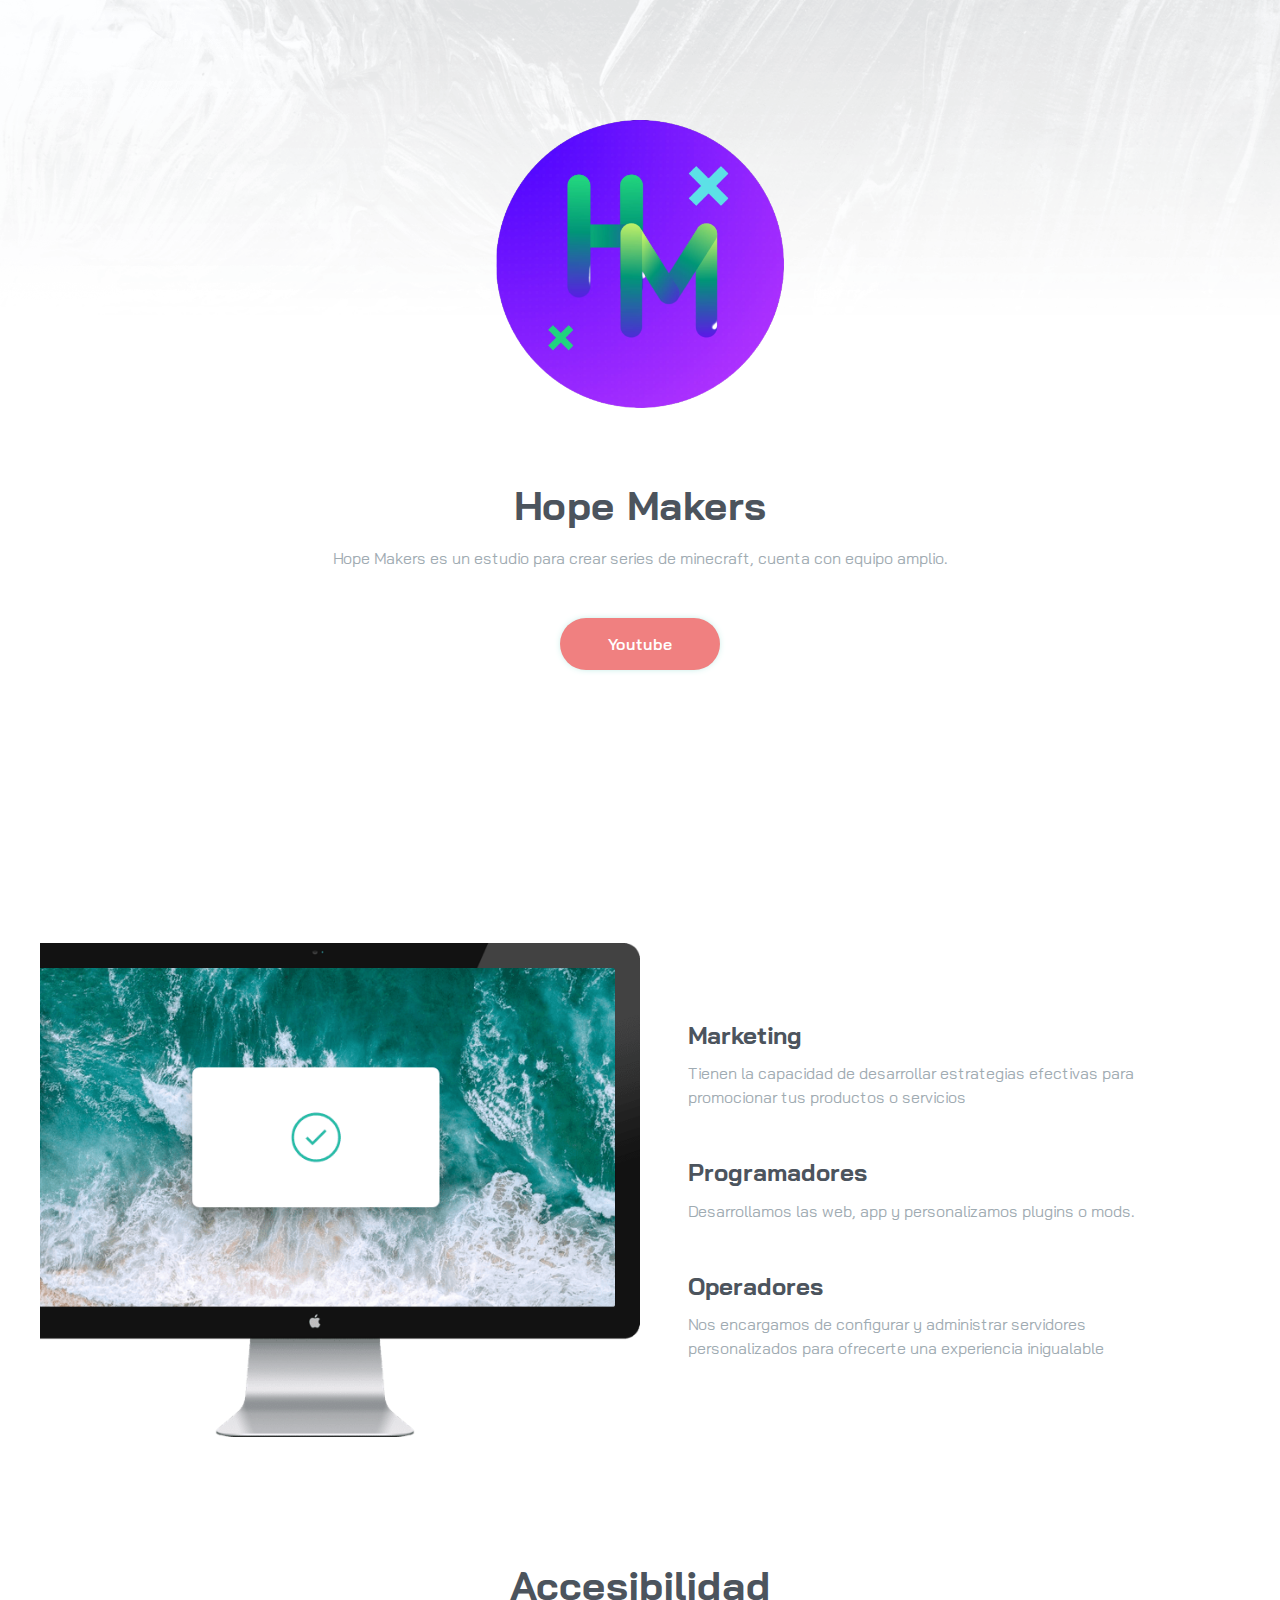
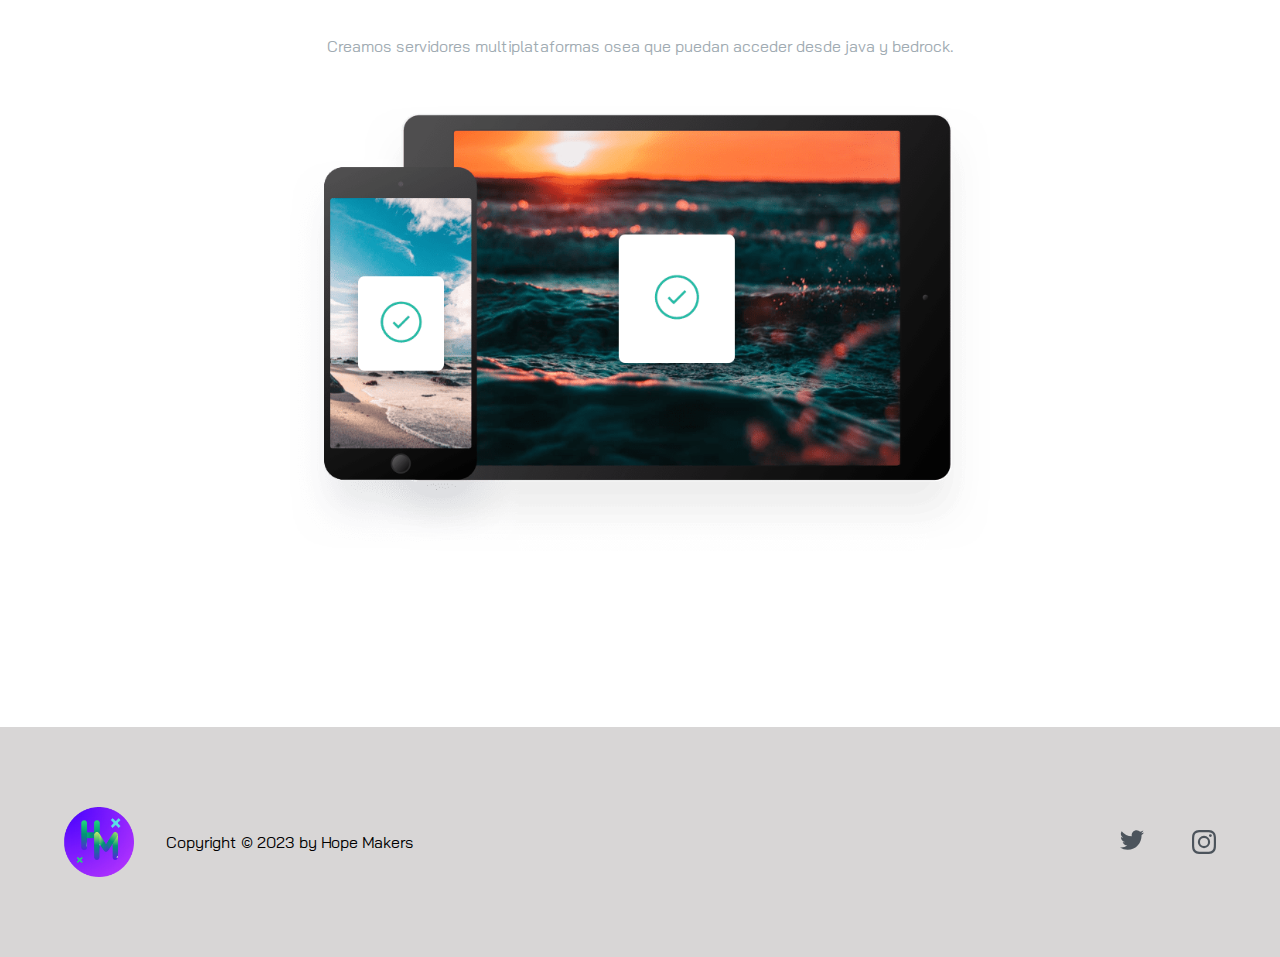
==== index.html @ a4e04ffd "Add files via upload" ====
<!DOCTYPE html>
<html lang="en">

<head>
  <meta charset="UTF-8">
  <meta name="viewport" content="width=device-width, initial-scale=1.0">
  <link rel="icon" type="image/png" sizes="32x32" href="./images/Favicon.png">
  <title>Plan basico</title>
  <link rel="stylesheet" href="./css/style.css">
  <link rel="preconnect" href="https://fonts.googleapis.com">
  <link rel="preconnect" href="https://fonts.gstatic.com" crossorigin>
  <link href="https://fonts.googleapis.com/css2?family=Bai+Jamjuree:wght@400;700&display=swap" rel="stylesheet">
</head>

<body>

  <header class="hero">

    <section class="hero__container container">
      
      <figure class="hero__picture">
        <img src="./images/Favicon.png" class="hero__img" style="width: 25%; height: 25%;">
      </figure>

      <h1 class="hero__title">Hope Makers</h1>
      <p class="hero__paragraph">Hope Makers es un estudio para crear series de minecraft, cuenta con equipo amplio.
      </p>

      <div class="buttons">
        <a href="#" class="buttons__cta">Youtube</a>
      </div>

    </section>

  </header>

  <main class="main">
    <section class="track container">

      <figure class="track__picture">
        <img src="./images/image-computer.png" class="track__img">
      </figure>

      <article class="track__articles">


        <div class="track__item">
          
          <h3 class="track__offer">Marketing</h3>
          <p class="track__copy">Tienen la capacidad de desarrollar estrategias efectivas para promocionar tus productos o servicios</p>

        </div>

        <div class="track__item">
          
          <h3 class="track__offer">Programadores</h3>
          <p class="track__copy">Desarrollamos las web, app y personalizamos plugins o mods.
          </p>

        </div>

        <div class="track__item">
          
          <h3 class="track__offer">Operadores</h3>
          <p class="track__copy">Nos encargamos de configurar y administrar servidores personalizados para ofrecerte una experiencia inigualable</p>

        </div>


      </article>

    </section>

    <section class="clipboard container">

      <h2 class="title">Accesibilidad
      </h2>
      <p class="paragraph">Creamos servidores multiplataformas osea que puedan acceder desde java y bedrock.</p>

      <figure class="clipboard__picture">
        <img src="./images/image-devices.png" class="clipboard__img">
      </figure>

      <!--
      <h2 class="title">Supercharge your workflow
      </h2>
      <p class="paragraph"> We’ve got the tools to boost your productivity.</p>

      <div class="clipboard__offer">

        <article class="clipboard__item">
          <img src="./images/icon-blacklist.svg" class="clipboard__icon">
          <h3 class="clipboard__title"> Create blacklists</h3>
          <p class="clipboard__paragraph">Ensure sensitive information never makes its way to your clipboard by excluding certain sources.</p>
        </article>

        <article class="clipboard__item">
          <img src="./images/icon-text.svg" class="clipboard__icon">
          <h3 class="clipboard__title">Plain text snippets</h3>
          <p class="clipboard__paragraph"> Remove unwanted formatting from copied text for a consistent look.</p>
        </article>

        <article class="clipboard__item">
          <img src="./images/icon-blacklist.svg" class="clipboard__icon">
          <h3 class="clipboard__title"> Sneak preview</h3>
          <p class="clipboard__paragraph">Quick preview of all snippets on your Clipboard for easy access.</p>
        </article>

      </div>
    -->

    </section>

  </main>
  
  <footer class="footer">

    <section class="footer__container container">

      <figure class="footer__picture">
        <img src="./images/Favicon.png" class="footer__img">
      </figure>

      <div class="footer__links">
        <p class="p-small">Copyright © 2023 by Hope Makers</a></p>
      </div>

      <div class="footer__social">

        <a href="#" class="footer__media">
          <img src="./images/icon-twitter.svg" class="footer__icon">
        </a>

        <a href="#" class="footer__media">
          <img src="./images/icon-instagram.svg" class="footer__icon">
        </a>

      </div>

    </section>

  </footer>

</body>
</html>
---- css/style.css ----
:root {

    --strong-cyan: hsl(171, 66%, 44%);
    --light-blue: hsl(233, 100%, 69%);
    --dark-grayish-blue: hsl(210, 10%, 33%);
    --grayish-blue: hsl(201, 11%, 66%);

    --padding-container: 80px 0;
}

* {
    margin: 0;
    box-sizing: border-box;
}

body {
    font-family: 'Bai Jamjuree', sans-serif;
}

.container {
    max-width: 1200px;
    width: 90%;
    margin: 0 auto;
    overflow: hidden;
    padding: var(--padding-container);
}

.hero {
    --padding-container: 120px 0 80px;
    background-image: url('../images/bg-header-mobile.png');
    background-repeat: no-repeat;
    background-size: 100%;
    text-align: center;
}

.hero__img {
    display: block;
    margin: 0 auto;
    margin-bottom: 4.5em;
}

.hero__title {
    color: var(--dark-grayish-blue);
    margin-bottom: 1rem;
}

.hero__paragraph {
    color: var(--grayish-blue);
    line-height: 1.5;
}

.buttons {
    margin-top: 2.3em;
    display: flex;
    flex-direction: column;
    gap: 2em;
    text-align: center;
}

.buttons__cta {
    background-color: lightcoral /*var(--strong-cyan)*/;
    color: #fff;
    text-decoration: none;
    border-radius: 2em;
    font-weight: 600;
    padding: 1em 0;
    box-shadow: 0 0 10px -5px var(--strong-cyan);
}

.buttons__cta--blue {
    box-shadow: 0 0 10px -5px var(--light-blue);
    background-color: lightcoral /*var(--light-blue)*/;
}

/* track */

.track__texts {
    text-align: center;
}

.title {
    color: var(--dark-grayish-blue);
    font-size: 2rem;
}

.paragraph {
    line-height: 1.5;
    color: var(--grayish-blue);
    margin-top: 1.5em;
}

.track__img {
    width: 100%;
    display: block;
    max-width: 400px;
    margin: 0 auto;
    margin-top: 3.5em;
}

.track__articles {
    display: flex;
    flex-direction: column;
    gap: 3.5em;
    margin-top: 2.5em;
    text-align: center;
}

.track__offer {
    color: var(--dark-grayish-blue);
    font-size: 1.5rem;
}

.track__copy {
    margin-top: .7em;
    line-height: 1.5;
    color: var(--grayish-blue);
}

/* clipboard */

.clipboard {
    text-align: center;
}

.clipboard__picture {
    margin: 3em 0 6em;
}

.clipboard__img {
    display: block;
    width: 100%;
    max-width: 400px;
    margin: 0 auto;
}

.clipboard__offer {
    margin-top: 4em;
    display: flex;
    flex-direction: column;
    gap: 3.5em;
}

.clipboard__icon {
    display: block;
    width: 45px;
    margin: 0 auto;
    margin-bottom: 1.5em;
}

.clipboard__title {
    font-size: 1.5rem;
    color: var(--dark-grayish-blue);
}

.clipboard__paragraph {
    color: var(--grayish-blue);
    line-height: 1.5;
    margin-top: 1em;
}

/* brands */

.brands {
    display: flex;
    flex-direction: column;
    align-items: center;
    gap: 4.5em;
}

.action {
    text-align: center;
}

/* footer */

.footer {
    background-color: #d8d6d6;
    text-align: center;
}

.footer__img {
    display: block;
    width: 100px;
    margin: 0 auto;
}

.footer__links {
    margin: 4em 0;
    display: flex;
    flex-direction: column;
    gap: 1.5em;
    align-items: center;
}

.footer__link {
    text-decoration: none;
    color: var(--dark-grayish-blue);
}

.footer__link:hover {
    text-decoration: underline;
}

.footer__social {
    display: flex;
    gap: 3em;
    justify-content: center;
}

.footer__media {
    text-decoration: none;
}

.footer__icon {
    display: block;
}

@media (min-width:768px) {

    .hero {
        --padding-container: 120px 0 90px;
        background-image: url('../images/bg-header-desktop.png');
    }

    .hero__title {
        font-size: 2.5rem;
    }

    .buttons {
        margin-top: 3em;
        flex-direction: row;
        justify-content: center;
    }

    .buttons__cta {
        padding: 1em 3em;
    }

    .buttons__cta--blue {
        box-shadow: 0 0 10px -5px var(--light-blue);
        background-color: var(--light-blue);
    }

    /* track */

    .title {
        font-size: 2.5rem;
    }


    .track {
        --padding-container: 80px 0 0;
        display: flex;
        width: 100%;
        flex-wrap: wrap;
        justify-content: space-between;
    }

    .track__texts {
        width: 90%;
        margin: 0 auto;
        margin-bottom: 1.5em;
    }

    .track__picture {
        position: relative;
        width: 50%;
        overflow: hidden;
        height: 700px;
    }


    .track__img {
        width: 125%;
        max-width: 650px;

        position: absolute;
        right: 0;
        top: 0;
        bottom: 0;
        margin: auto 0;
    }

    .track__articles {
        width: 42%;
        gap: 3em;
        margin: 0 auto;
        text-align: left;
        align-self: center;
    }

    .track__offer {
        color: var(--dark-grayish-blue);
        font-size: 1.5rem;
    }

    .track__copy {
        margin-top: .7em;
        line-height: 1.5;
        color: var(--grayish-blue);
    }


    /* clipboard */

    .clipboard {
        --padding-container: 20px 0 80px;
    }

    .clipboard__img {
        max-width: 700px;
    }

    .clipboard__offer {
        flex-direction: row;
        gap: 2em;
        justify-content: space-between;
        align-items: baseline;
    }

    .clipboard__item {
        flex: 1;
        /* grow:1 shrink:1 basis:0 */
    }

    /* brands */

    .brands {
        flex-direction: row;
        justify-content: space-between;
        gap: 2em;
    }

    .brands__item {
        min-width: 100px;
        max-width: 130px;
        flex: 1;
    }


    .footer__container {
       display: flex;
       gap: 2em;
       align-items: center;
    }

    .footer__img {
       width: 70px;
    }

    .footer__links {
        margin: 0;
       
        flex-direction: row;
        gap: 1em;
        align-items: center;
        flex-wrap: wrap;
    }

    .footer__link {
        width: 28%;
    }

   
    .footer__social {
        margin-left: auto;
    }

    

}
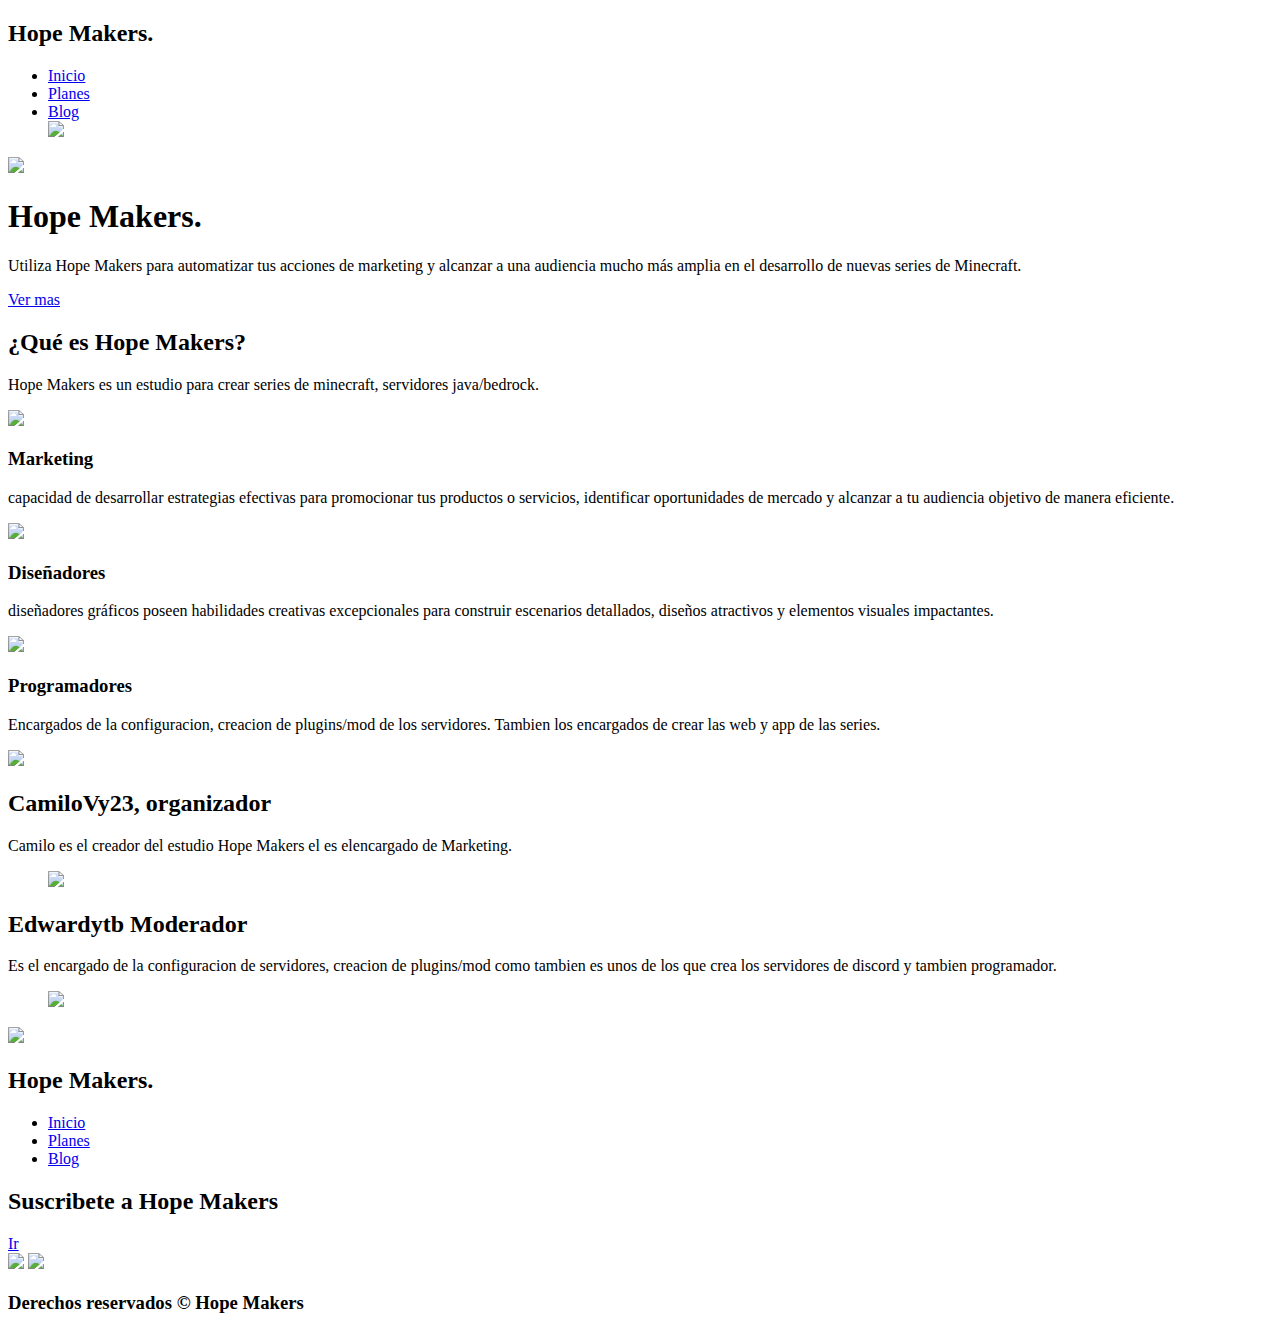
==== commit 11aeb84d: "Update index.html" ====
--- a/index.html
+++ b/index.html
@@ -1,145 +1,209 @@
 <!DOCTYPE html>
-<html lang="en">
+<html lang="es">
 
 <head>
-  <meta charset="UTF-8">
-  <meta name="viewport" content="width=device-width, initial-scale=1.0">
-  <link rel="icon" type="image/png" sizes="32x32" href="./images/Favicon.png">
-  <title>Plan basico</title>
-  <link rel="stylesheet" href="./css/style.css">
-  <link rel="preconnect" href="https://fonts.googleapis.com">
-  <link rel="preconnect" href="https://fonts.gstatic.com" crossorigin>
-  <link href="https://fonts.googleapis.com/css2?family=Bai+Jamjuree:wght@400;700&display=swap" rel="stylesheet">
+    <meta charset="UTF-8">
+    <meta http-equiv="X-UA-Compatible" content="IE=edge">
+    <meta name="viewport" content="width=device-width, initial-scale=1.0">
+    <title>Plan Oro</title>
+    <link rel="shortcut icon" href="./images/logo.png" type="image/x-icon">
+    <link rel="stylesheet" href="./css/normalize.css">
+    <link rel="stylesheet" href="./css/estilos.css">
+
+    <meta name="theme-color" content="#2091F9">
+
+    <meta name="title" content="Hope Makers">
+    <meta name="description"
+        content="Hola, soy una descripción que verás cuando busques algo de mi temática en Google.">
+
+
+    <meta property="og:type" content="website">
+    <meta property="og:url" content="https://hope-maker.web.app/">
+    <meta property="og:title" content="Creadores de esperanza.">
+    <meta property="og:description"
+        content="Hope Makers, es un estudio de serie de minecraft.">
+
 </head>
 
 <body>
 
-  <header class="hero">
-
-    <section class="hero__container container">
-      
-      <figure class="hero__picture">
-        <img src="./images/Favicon.png" class="hero__img" style="width: 25%; height: 25%;">
-      </figure>
-
-      <h1 class="hero__title">Hope Makers</h1>
-      <p class="hero__paragraph">Hope Makers es un estudio para crear series de minecraft, cuenta con equipo amplio.
-      </p>
-
-      <div class="buttons">
-        <a href="#" class="buttons__cta">Youtube</a>
-      </div>
-
-    </section>
-
-  </header>
-
-  <main class="main">
-    <section class="track container">
-
-      <figure class="track__picture">
-        <img src="./images/image-computer.png" class="track__img">
-      </figure>
-
-      <article class="track__articles">
-
-
-        <div class="track__item">
-          
-          <h3 class="track__offer">Marketing</h3>
-          <p class="track__copy">Tienen la capacidad de desarrollar estrategias efectivas para promocionar tus productos o servicios</p>
-
-        </div>
-
-        <div class="track__item">
-          
-          <h3 class="track__offer">Programadores</h3>
-          <p class="track__copy">Desarrollamos las web, app y personalizamos plugins o mods.
-          </p>
-
-        </div>
-
-        <div class="track__item">
-          
-          <h3 class="track__offer">Operadores</h3>
-          <p class="track__copy">Nos encargamos de configurar y administrar servidores personalizados para ofrecerte una experiencia inigualable</p>
-
-        </div>
-
-
-      </article>
-
-    </section>
-
-    <section class="clipboard container">
-
-      <h2 class="title">Accesibilidad
-      </h2>
-      <p class="paragraph">Creamos servidores multiplataformas osea que puedan acceder desde java y bedrock.</p>
-
-      <figure class="clipboard__picture">
-        <img src="./images/image-devices.png" class="clipboard__img">
-      </figure>
-
-      <!--
-      <h2 class="title">Supercharge your workflow
-      </h2>
-      <p class="paragraph"> We’ve got the tools to boost your productivity.</p>
-
-      <div class="clipboard__offer">
-
-        <article class="clipboard__item">
-          <img src="./images/icon-blacklist.svg" class="clipboard__icon">
-          <h3 class="clipboard__title"> Create blacklists</h3>
-          <p class="clipboard__paragraph">Ensure sensitive information never makes its way to your clipboard by excluding certain sources.</p>
-        </article>
-
-        <article class="clipboard__item">
-          <img src="./images/icon-text.svg" class="clipboard__icon">
-          <h3 class="clipboard__title">Plain text snippets</h3>
-          <p class="clipboard__paragraph"> Remove unwanted formatting from copied text for a consistent look.</p>
-        </article>
-
-        <article class="clipboard__item">
-          <img src="./images/icon-blacklist.svg" class="clipboard__icon">
-          <h3 class="clipboard__title"> Sneak preview</h3>
-          <p class="clipboard__paragraph">Quick preview of all snippets on your Clipboard for easy access.</p>
-        </article>
-
-      </div>
-    -->
-
-    </section>
-
-  </main>
-  
-  <footer class="footer">
-
-    <section class="footer__container container">
-
-      <figure class="footer__picture">
-        <img src="./images/Favicon.png" class="footer__img">
-      </figure>
-
-      <div class="footer__links">
-        <p class="p-small">Copyright © 2023 by Hope Makers</a></p>
-      </div>
-
-      <div class="footer__social">
-
-        <a href="#" class="footer__media">
-          <img src="./images/icon-twitter.svg" class="footer__icon">
-        </a>
-
-        <a href="#" class="footer__media">
-          <img src="./images/icon-instagram.svg" class="footer__icon">
-        </a>
-
-      </div>
-
-    </section>
-
-  </footer>
-
+    <header class="hero">
+        <nav class="nav container">
+            <div class="nav__logo">
+                <h2 class="nav__title">Hope Makers.</h2>
+            </div>
+
+            <ul class="nav__link nav__link--menu">
+                <li class="nav__items">
+                    <a href="#" class="nav__links">Inicio</a>
+                </li>
+                <li class="nav__items">
+                    <a href="Planes.html" class="nav__links">Planes</a>
+                </li>
+                <li class="nav__items">
+                    <a href="Blog.html" class="nav__links">Blog</a>
+                </li>
+
+                <img src="./images/close.svg" class="nav__close">
+            </ul>
+
+            <div class="nav__menu">
+                <img src="./images/menu.svg" class="nav__img">
+            </div>
+        </nav>
+
+        <section class="hero__container container">
+            <h1 class="hero__title">Hope Makers.</h1>
+            <p class="hero__paragraph">Utiliza Hope Makers para automatizar tus acciones de marketing y 
+                alcanzar a una audiencia mucho más amplia en el desarrollo de nuevas series de Minecraft.</p>
+            <a href="https://hope-maker.web.app/" class="cta">Ver mas</a>
+        </section>
+    </header>
+
+    <main>
+        <section class="container about">
+            <h2 class="subtitle">¿Qué es Hope Makers?</h2>
+            <p class="about__paragraph">Hope Makers es un estudio para crear series de minecraft, servidores java/bedrock.</p>
+
+            <div class="about__main">
+                <article class="about__icons">
+                    <img src="./images/shapes.svg" class="about__icon">
+                    <h3 class="about__title">Marketing</h3>
+                    <p class="about__paragrah">capacidad de desarrollar estrategias efectivas para promocionar tus productos 
+                    o servicios, identificar oportunidades de mercado y alcanzar a tu audiencia objetivo de manera eficiente.</p>
+                </article>
+
+                <article class="about__icons">
+                    <img src="./images/paint.svg" class="about__icon">
+                    <h3 class="about__title">Diseñadores</h3>
+                    <p class="about__paragrah">diseñadores gráficos poseen habilidades creativas excepcionales para construir 
+                    escenarios detallados, diseños atractivos y elementos visuales impactantes.</p>
+                </article>
+
+                <article class="about__icons">
+                    <img src="./images/code.svg" class="about__icon">
+                    <h3 class="about__title">Programadores</h3>
+                    <p class="about__paragrah">Encargados de la configuracion, creacion de plugins/mod de los servidores. 
+                    Tambien los encargados de crear las web y app de las series.</p>
+                </article>
+            </div>
+        </section>
+
+        <!--<section class="knowledge">
+            <div class="knowledge__container container">
+                <div class="knowledege__texts">
+                    <h2 class="subtitle">¡Hope Makers!</h2>
+                    <p class="knowledge__paragraph">Info</p>
+                    <a href="#" class="cta">Entra al curso</a>
+                </div>
+
+                <figure class="knowledge__picture">
+                    <img src="images/logo.png" class="knowledge__img">
+                </figure>
+            </div>
+        </section>-->
+
+
+        <section class="testimony">
+            <div class="testimony__container container">
+                <img src="./images/leftarrow.svg" class="testimony__arrow" id="before">
+
+                <section class="testimony__body testimony__body--show" data-id="1">
+                    <div class="testimony__texts">
+                        <h2 class="subtitle">CamiloVy23, <span class="testimony__course">organizador</span></h2>
+                        <p class="testimony__review">Camilo es el creador del estudio Hope Makers el es elencargado de Marketing.</p>
+                    </div>
+
+                    <figure class="testimony__picture">
+                        <img src="images/Camilo.jpg" class="testimony__img">
+                    </figure>
+                </section>
+
+                <section class="testimony__body" data-id="2">
+                    <div class="testimony__texts">
+                        <h2 class="subtitle">Edwardytb <span class="testimony__course">Moderador</span></h2>
+                        <p class="testimony__review">Es el encargado de la configuracion de servidores, creacion de plugins/mod como tambien es unos de los que crea los servidores de discord y tambien programador.</p>
+                    </div>
+
+                    <figure class="testimony__picture">
+                        <img src="images/edwardytb.webp" class="testimony__img">
+                    </figure>
+                </section>
+
+                <!--
+                <section class="testimony__body" data-id="3">
+                    <div class="testimony__texts">
+                        <h2 class="subtitle">Mi nombre es Karen Arteaga, <span class="testimony__course">estudiante de
+                                CSS.</span></h2>
+                        <p class="testimony__review">Lorem, ipsum dolor sit amet consectetur adipisicing elit. Ut est
+                            esse, niam laboriosam saepe reiciendis dolorem. Cum, ratione voluptatum!</p>
+                    </div>
+
+                    <figure class="testimony__picture">
+                        <img src="./images/face3.jpg" class="testimony__img">
+                    </figure>
+                </section>
+
+                <section class="testimony__body" data-id="4">
+                    <div class="testimony__texts">
+                        <h2 class="subtitle">Mi nombre es Kevin Ramirez, <span class="testimony__course">estudiante de
+                                CSS.</span></h2>
+                        <p class="testimony__review">Lorem, ipsum dolor sit amet consectetur adipisicing elit. Ut est
+                            esse, niam laboriosam saepe reiciendis dolorem. Cum, ratione voluptatum!</p>
+                    </div>
+
+                    <figure class="testimony__picture">
+                        <img src="./images/face4.jpg" class="testimony__img">
+                    </figure>
+                </section>-->
+
+
+                <img src="./images/rightarrow.svg" class="testimony__arrow" id="next">
+            </div>
+        </section>
+
+
+    </main>
+
+    <footer class="footer">
+        <section class="footer__container container">
+            <nav class="nav nav--footer">
+                <h2 class="footer__title">Hope Makers.</h2>
+
+                <ul class="nav__link nav__link--footer">
+                    <li class="nav__items">
+                        <a href="#" class="nav__links">Inicio</a>
+                    </li>
+                    <li class="nav__items">
+                        <a href="Planes.html" class="nav__links">Planes</a>
+                    </li>
+                    <li class="nav__items">
+                        <a href="Blog.html" class="nav__links">Blog</a>
+                    </li>
+                </ul>
+            </nav>
+
+            <form class="footer__form" action="" method="POST">
+                <h2 class="footer__newsletter">Suscribete a Hope Makers</h2>
+                <div class="footer__inputs">
+                    <a href="https://www.youtube.com/@HopeMakerStudios" class="cta">Ir</a>
+                </div>
+            </form>
+        </section>
+
+        <section class="footer__copy container">
+            <div class="footer__social">
+                <a href="https://twitter.com/hopemaker2314" class="footer__icons"><img src="./images/twitter.svg" class="footer__img"></a>
+                <a href="https://www.youtube.com/@HopeMakerStudios" class="footer__icons"><img src="./images/youtube.svg" class="footer__img"></a>
+            </div>
+
+            <h3 class="footer__copyright">Derechos reservados &copy; Hope Makers</h3>
+        </section>
+    </footer>
+
+    <script src="./js/slider.js"></script>
+    <script src="./js/questions.js"></script>
+    <script src="./js/menu.js"></script>
 </body>
-</html>+
+</html>
